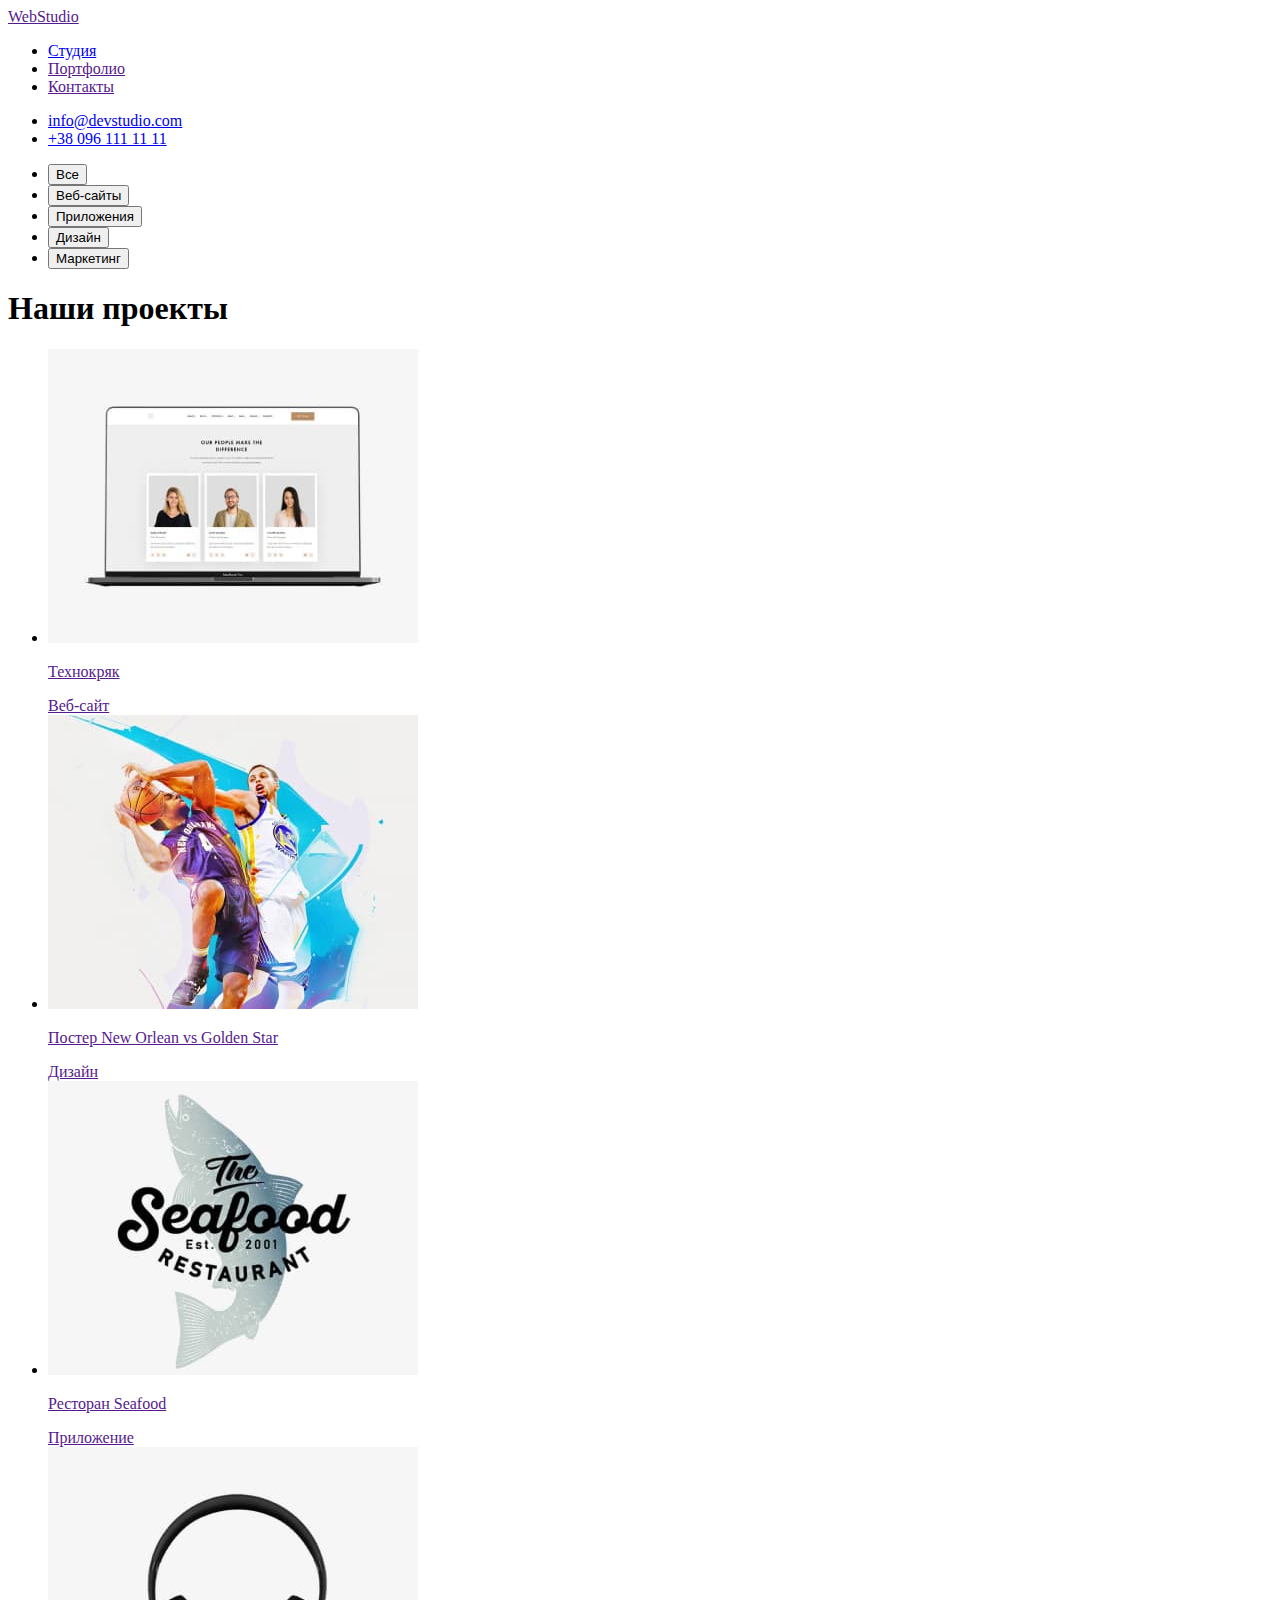
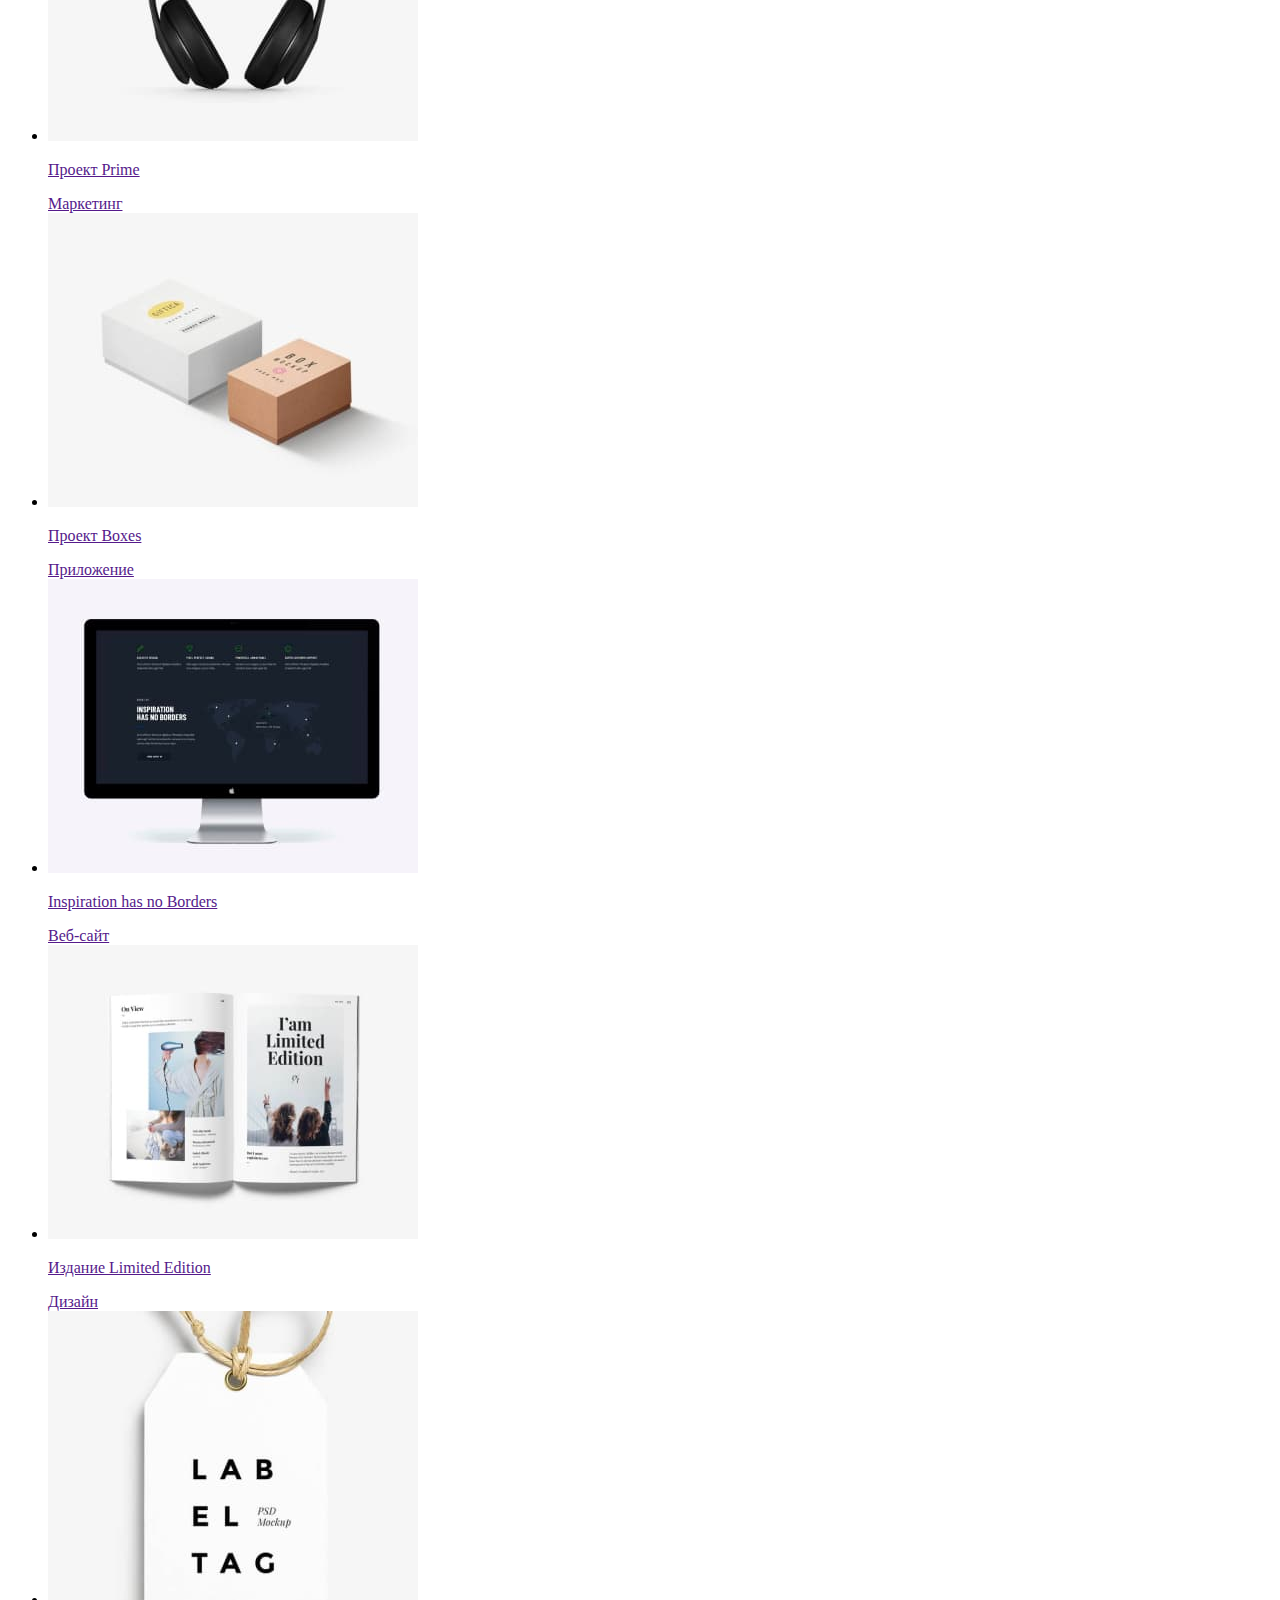
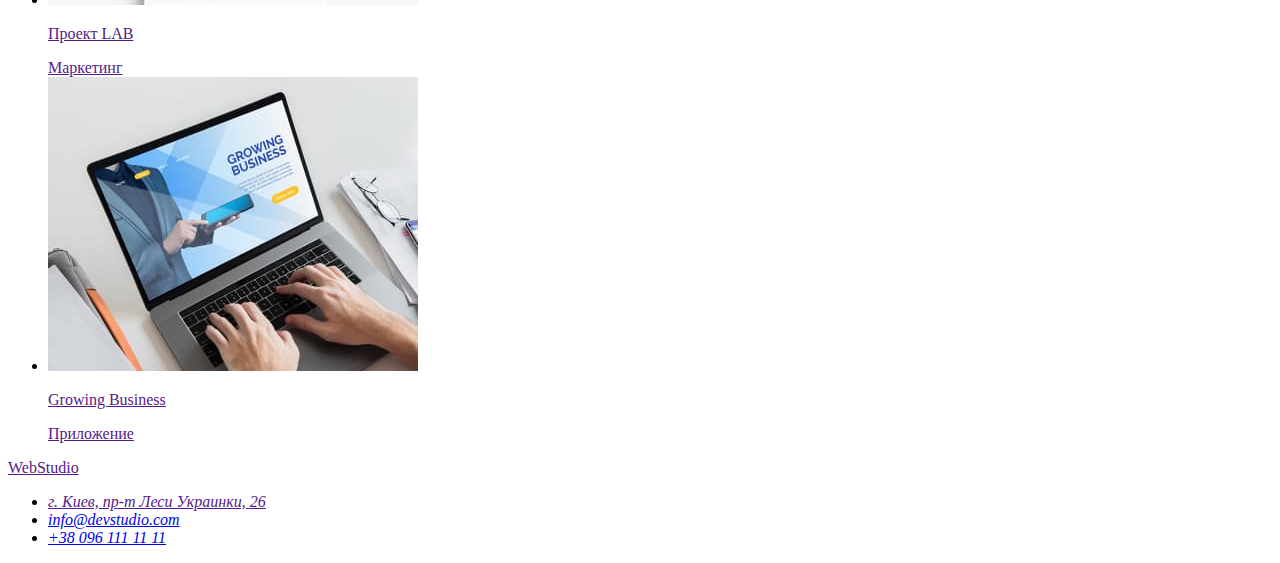
==== portfolio.html @ f6cc94d6 "1" ====
<!DOCTYPE html>
<html lang="ru">

<head>
    <meta charset="utf-8" />
    <meta name="description" content="Вебстудия" />
    <title>WebStudio</title>
</head>

<body>
    <header>
        <a href="">WebStudio</a>
        <nav>
            <ul>
                <li><a href="index.html" >Студия</a></li>
                <li><a href="">Портфолио</a></li>
                <li><a href="">Контакты</a></li>
            </ul>
        </nav>
        <ul>
            <li><a href="mailto:info@devstudio.com">info@devstudio.com</a></li>
            <li><a href="tel:+380961111111">+38 096 111 11 11</a></li>
        </ul>
    </header>
    <main>
        <div>
            <ul>
                <li><button type="button">Все</button></li>
                <li><button type="button">Веб-сайты</button></li>
                <li><button type="button">Приложения</button></li>
                <li><button type="button">Дизайн</button></li>
                <li><button type="button">Маркетинг</button></li>
            </ul>
        </div>
        <section>
            <h1>Наши проекты</h1>
            <ul>
                <li>
                    <a href=""> <img src="images/tehnocryak.jpg" alt="Технокряк веб-сайт" width="370" />
                    <p> Технокряк </p>
                    <span>Веб-сайт</span>
                    </a>
                </li>
                <li>
                    <a href=""> <img src="images/neworlean.jpg" alt="Постер New Orlean vs Golden Star" width="370" />
                    <p> Постер New Orlean vs Golden Star </p>
                    <span> Дизайн </span>
                    </a>
                </li>
                <li>
                    <a href=""> <img src="images/restoranseafood.jpg" alt="Приложение Ресторан Seafood" width="370" />
                    <p> Ресторан Seafood </p>
                    <span> Приложение </span>
                    </a>
                </li>
                <li>
                    <a href=""> <img src="images/proectprime.jpg" alt="Проект Prime" width="370" />
                    <p> Проект Prime </p>
                    <span> Маркетинг </span>
                    </a>
                </li>
                <li>
                    <a href=""> <img src="images/proectboxes.jpg" alt="Проект Boxes" width="370" />
                    <p> Проект Boxes </p>
                    <span>Приложение</span>
                    </a>
                </li>
                <li>
                    <a href=""> <img src="images/Inspirationhasnoborders.jpg" alt="Inspiration has no Borders" width="370" />
                    <p> Inspiration has no Borders </p>
                    <span> Веб-сайт </span>
                    </a>
                </li>
                <li>
                    <a href=""> <img src="images/limitededition.jpg" alt="Издание Limited Edition" width="370" />
                    <p>Издание Limited Edition</p>
                    <span> Дизайн </span>
                    </a>
                </li>
                <li>
                    <a href=""> <img src="images/proectlab.jpg" alt="Проект LAB" width="370" />
                    <p> Проект LAB </p>
                    <span> Маркетинг </span>
                    </a>
                </li>
                <li>
                    <a href=""> <img src="images/growingbusiness.jpg" alt="Приложение Growing Business" width="370" />
                    <p> Growing Business </p>
                    <span> Приложение </span>
                    </a>
                </li>
            </ul>
        </section>
    </main>
    <footer>
        <a href="">WebStudio</a>
        <address>
            <ul>
                <li> <a href="">г. Киев, пр-т Леси Украинки, 26</a> </li>
                <li><a href="mailto:info@devstudio.com">info@devstudio.com</a></li>
                <li><a href="tel:+380961111111">+38 096 111 11 11</a></li>
            </ul>
        </address>
    </footer>
</body>
</html>
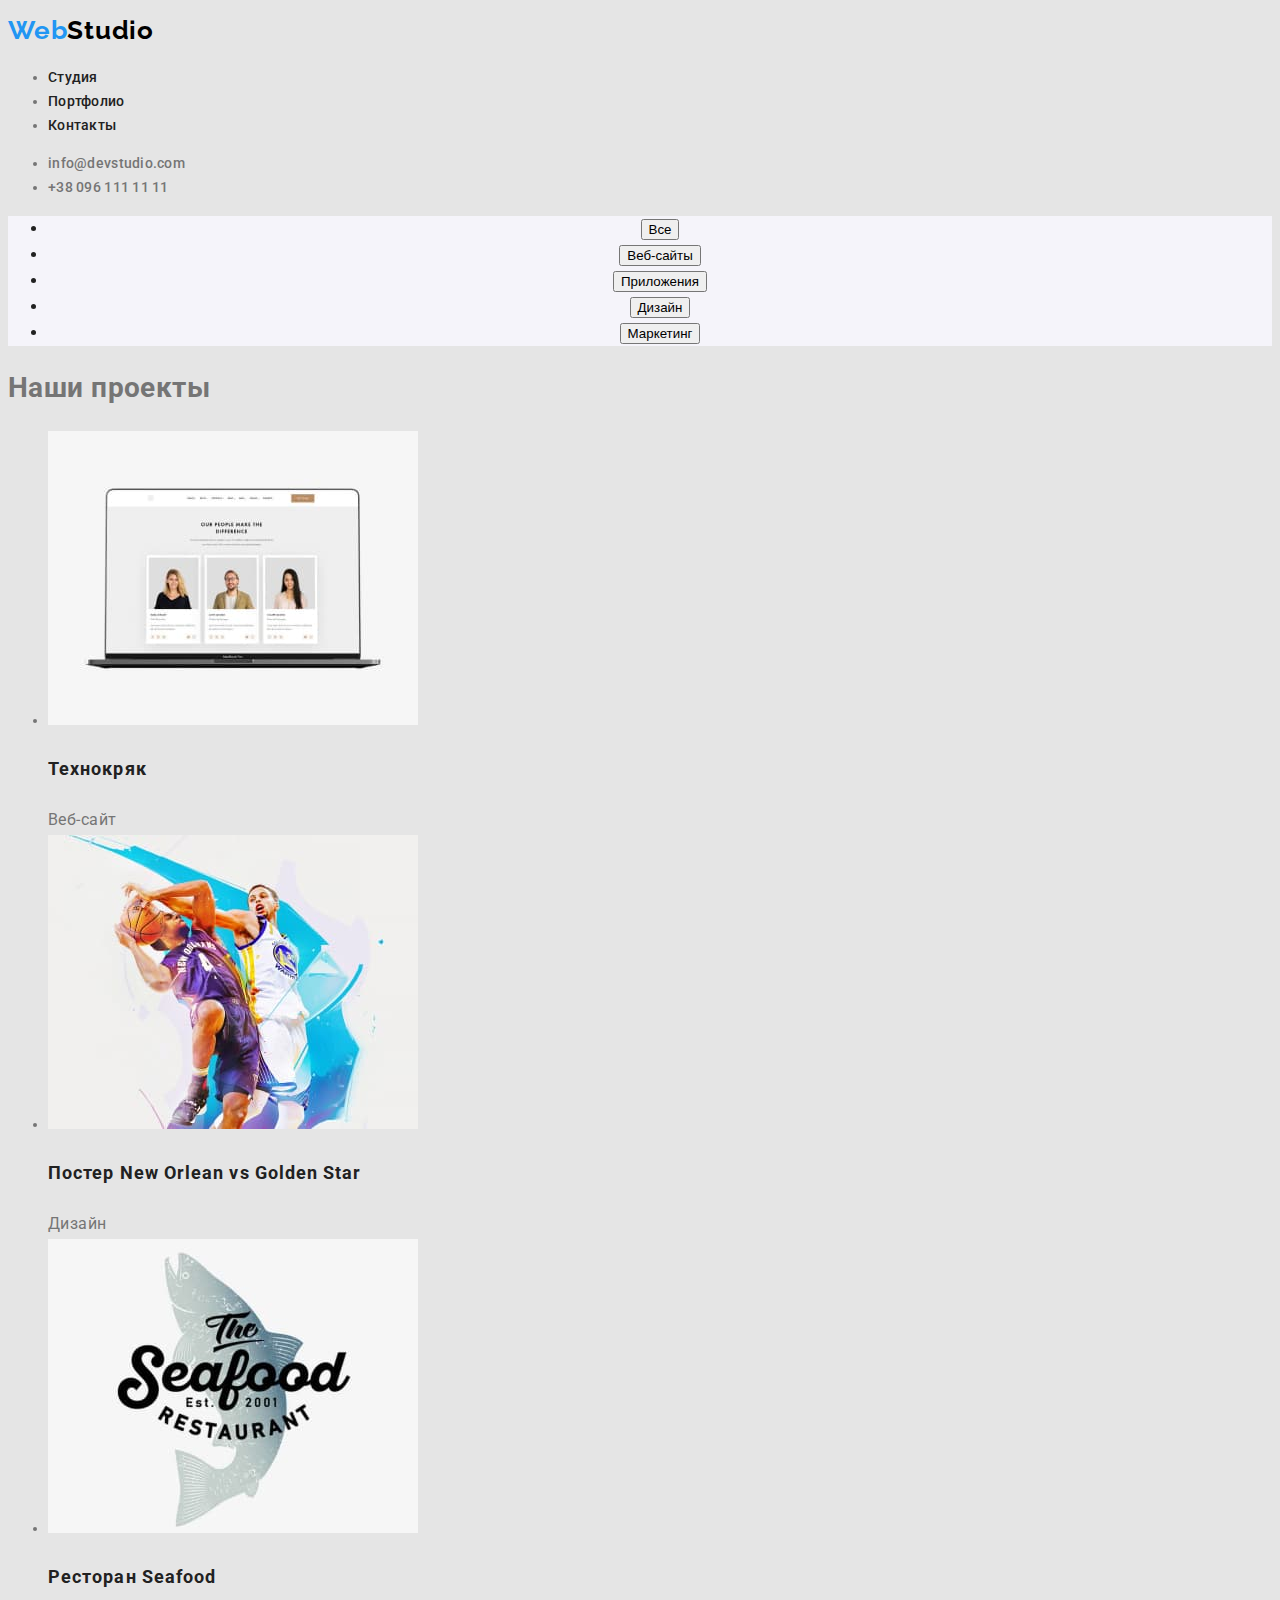
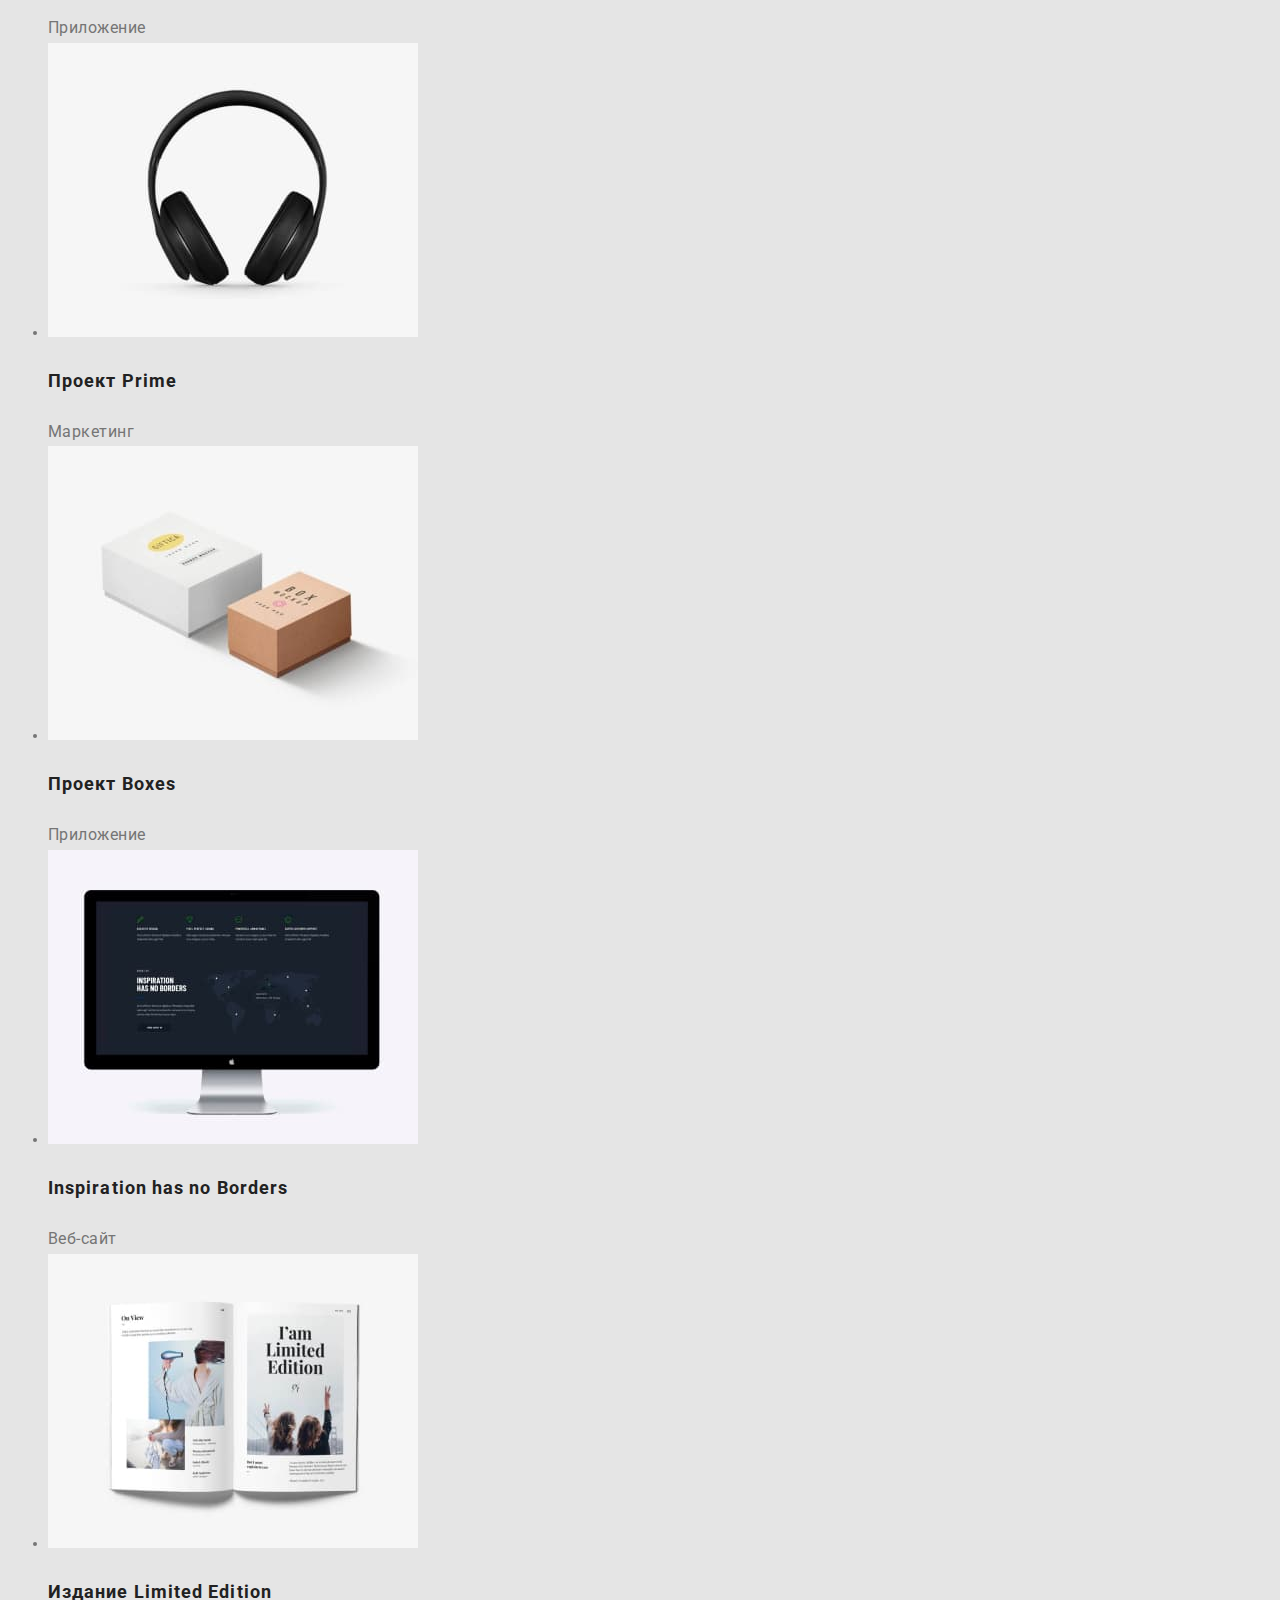
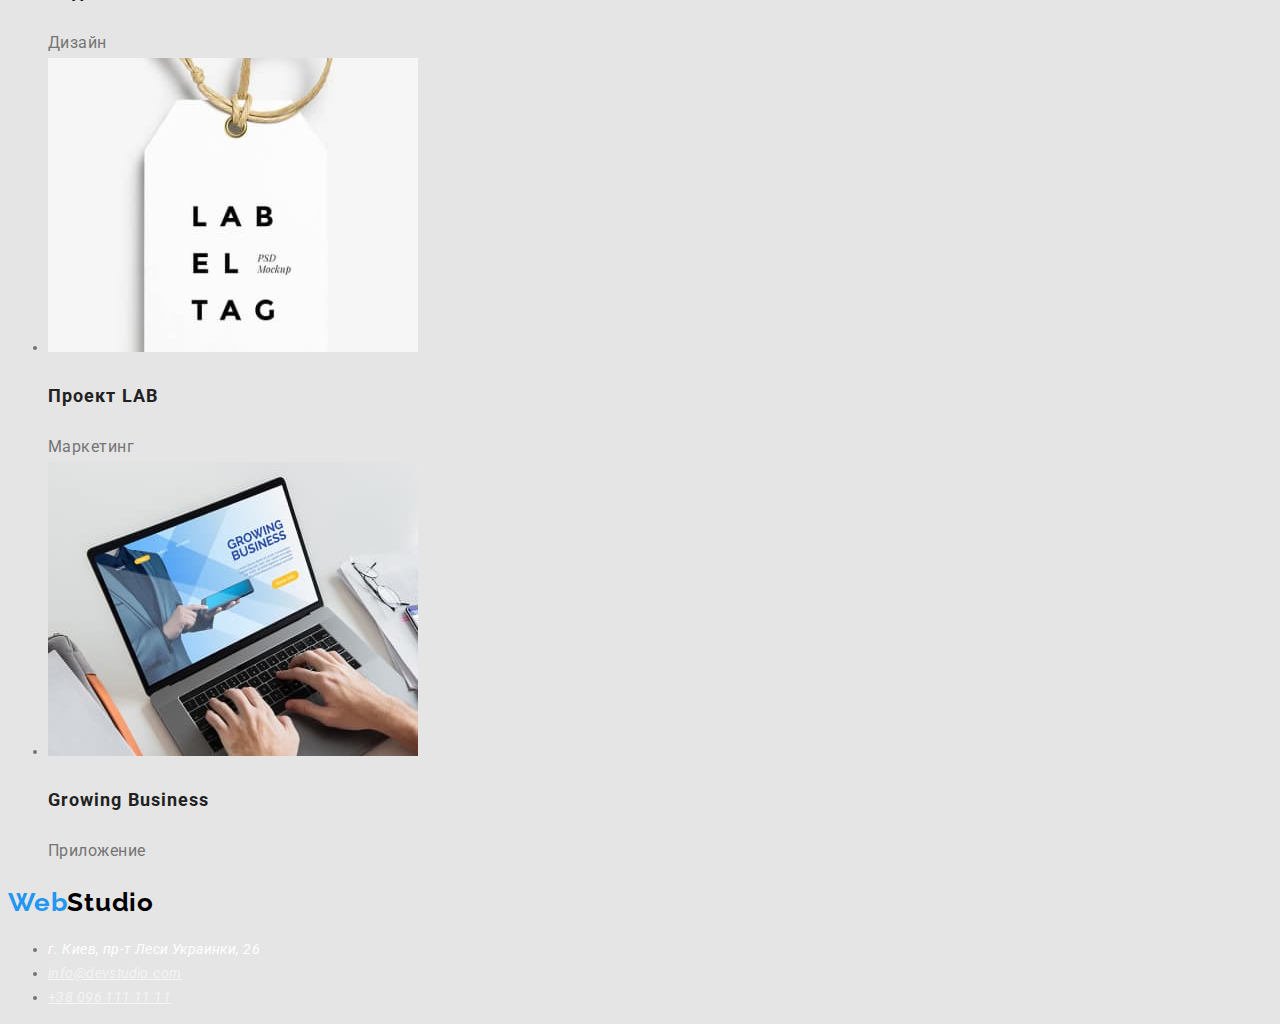
==== commit ea1cb2fd: "3" ====
--- a/portfolio.html
+++ b/portfolio.html
@@ -5,26 +5,28 @@
     <meta charset="utf-8" />
     <meta name="description" content="Вебстудия" />
     <title>WebStudio</title>
+    <link href="https://fonts.googleapis.com/css2?family=Raleway:wght@700&family=Roboto:wght@400;500;700;900&display=swap" rel="stylesheet"/>
+    <link rel="stylesheet" href="./css/styles.css" />
 </head>
 
 <body>
     <header>
-        <a href="">WebStudio</a>
+        <a href="" class="logo"> <span class="accent">Web</span>Studio</a>
         <nav>
-            <ul>
-                <li><a href="index.html" >Студия</a></li>
-                <li><a href="">Портфолио</a></li>
-                <li><a href="">Контакты</a></li>
+            <ul class="nav-list">
+                <li><a href="index.html" class="link">Студия</a></li>
+                <li><a href="" class="link">Портфолио</a></li>
+                <li><a href="" class="link">Контакты</a></li>
             </ul>
         </nav>
-        <ul>
-            <li><a href="mailto:info@devstudio.com">info@devstudio.com</a></li>
-            <li><a href="tel:+380961111111">+38 096 111 11 11</a></li>
+        <ul class="contact-us">
+            <li><a href="mailto:info@devstudio.com" class="contact">info@devstudio.com</a></li>
+            <li><a href="tel:+380961111111" class="contact">+38 096 111 11 11</a></li>
         </ul>
     </header>
     <main>
         <div>
-            <ul>
+            <ul class="button-secondary">
                 <li><button type="button">Все</button></li>
                 <li><button type="button">Веб-сайты</button></li>
                 <li><button type="button">Приложения</button></li>
@@ -34,71 +36,71 @@
         </div>
         <section>
             <h1>Наши проекты</h1>
-            <ul>
+            <ul class="projects">
                 <li>
-                    <a href=""> <img src="images/tehnocryak.jpg" alt="Технокряк веб-сайт" width="370" />
-                    <p> Технокряк </p>
-                    <span>Веб-сайт</span>
+                    <a href="" class="project"> <img src="images/tehnocryak.jpg" alt="Технокряк веб-сайт" width="370" />
+                    <p class="project-name"> Технокряк </p>
+                    <span class="project-type">Веб-сайт</span>
                     </a>
                 </li>
                 <li>
-                    <a href=""> <img src="images/neworlean.jpg" alt="Постер New Orlean vs Golden Star" width="370" />
-                    <p> Постер New Orlean vs Golden Star </p>
-                    <span> Дизайн </span>
+                    <a href="" class="project"> <img src="images/neworlean.jpg" alt="Постер New Orlean vs Golden Star" width="370" />
+                    <p class="project-name"> Постер New Orlean vs Golden Star </p>
+                    <span class="project-type"> Дизайн </span>
                     </a>
                 </li>
                 <li>
-                    <a href=""> <img src="images/restoranseafood.jpg" alt="Приложение Ресторан Seafood" width="370" />
-                    <p> Ресторан Seafood </p>
-                    <span> Приложение </span>
+                    <a href="" class="project"> <img src="images/restoranseafood.jpg" alt="Приложение Ресторан Seafood" width="370" />
+                    <p class="project-name"> Ресторан Seafood </p>
+                    <span class="project-type"> Приложение </span>
                     </a>
                 </li>
                 <li>
-                    <a href=""> <img src="images/proectprime.jpg" alt="Проект Prime" width="370" />
-                    <p> Проект Prime </p>
-                    <span> Маркетинг </span>
+                    <a href="" class="project"> <img src="images/proectprime.jpg" alt="Проект Prime" width="370" />
+                    <p class="project-name"> Проект Prime </p>
+                    <span class="project-type"> Маркетинг </span>
                     </a>
                 </li>
                 <li>
-                    <a href=""> <img src="images/proectboxes.jpg" alt="Проект Boxes" width="370" />
-                    <p> Проект Boxes </p>
-                    <span>Приложение</span>
+                    <a href="" class="project"> <img src="images/proectboxes.jpg" alt="Проект Boxes" width="370" />
+                    <p class="project-name"> Проект Boxes </p>
+                    <span class="project-type">Приложение</span>
                     </a>
                 </li>
                 <li>
-                    <a href=""> <img src="images/Inspirationhasnoborders.jpg" alt="Inspiration has no Borders" width="370" />
-                    <p> Inspiration has no Borders </p>
-                    <span> Веб-сайт </span>
+                    <a href="" class="project"> <img src="images/Inspirationhasnoborders.jpg" alt="Inspiration has no Borders" width="370" />
+                    <p class="project-name"> Inspiration has no Borders </p>
+                    <span class="project-type"> Веб-сайт </span>
                     </a>
                 </li>
                 <li>
-                    <a href=""> <img src="images/limitededition.jpg" alt="Издание Limited Edition" width="370" />
-                    <p>Издание Limited Edition</p>
-                    <span> Дизайн </span>
+                    <a href="" class="project"> <img src="images/limitededition.jpg" alt="Издание Limited Edition" width="370" />
+                    <p class="project-name">Издание Limited Edition</p>
+                    <span class="project-type"> Дизайн </span>
                     </a>
                 </li>
                 <li>
-                    <a href=""> <img src="images/proectlab.jpg" alt="Проект LAB" width="370" />
-                    <p> Проект LAB </p>
-                    <span> Маркетинг </span>
+                    <a href="" class="project"> <img src="images/proectlab.jpg" alt="Проект LAB" width="370" />
+                    <p class="project-name"> Проект LAB </p>
+                    <span class="project-type"> Маркетинг </span>
                     </a>
                 </li>
                 <li>
-                    <a href=""> <img src="images/growingbusiness.jpg" alt="Приложение Growing Business" width="370" />
-                    <p> Growing Business </p>
-                    <span> Приложение </span>
+                    <a href="" class="project"> <img src="images/growingbusiness.jpg" alt="Приложение Growing Business" width="370" />
+                    <p class="project-name"> Growing Business </p>
+                    <span class="project-type"> Приложение </span>
                     </a>
                 </li>
             </ul>
         </section>
     </main>
     <footer>
-        <a href="">WebStudio</a>
+        <a href="" class="logo"> <span class="accent">Web</span>Studio</a>
         <address>
-            <ul>
-                <li> <a href="">г. Киев, пр-т Леси Украинки, 26</a> </li>
-                <li><a href="mailto:info@devstudio.com">info@devstudio.com</a></li>
-                <li><a href="tel:+380961111111">+38 096 111 11 11</a></li>
+            <ul class="contact-list">
+                <li> <a href="" class="address">г. Киев, пр-т Леси Украинки, 26</a> </li>
+                <li><a href="mailto:info@devstudio.com" class="mail">info@devstudio.com</a></li>
+                <li><a href="tel:+380961111111" class="telephone">+38 096 111 11 11</a></li>
             </ul>
         </address>
     </footer>
--- a/css/styles.css
+++ b/css/styles.css
@@ -0,0 +1,234 @@
+:root {
+  --primary-text-color: #757575;
+  --title-text-color: #212121;
+  --accent-color: #2196f3;
+  --primary-white-color: #e5e5e5;
+}
+
+body {
+  background-color: var(--primary-white-color);
+  color: var(--primary-text-color);
+
+  font-family: Roboto, Raleway, sans-serif;
+  letter-spacing: 0.03em;
+  font-size: 14px;
+  line-height: 1.71;
+}
+
+/* Logo */
+.logo {
+  color: #000000;
+
+  font-family: Raleway, sans-serif;
+  font-weight: 700;
+  font-size: 26px;
+  line-height: 1, 19;
+  letter-spacing: 0.03em;
+  text-decoration: none;
+}
+
+.accent {
+  color: #2196f3;
+
+  font-family: Raleway, sans-serif;
+  font-weight: 700;
+  font-size: 26px;
+  line-height: 1, 19;
+  letter-spacing: 0.03em;
+  text-decoration: none;
+}
+
+.logo:hover,
+.logo:focus {
+  color: var(--accent-color);
+}
+
+/* nav-list */
+
+.nav-list .link {
+  color: var(--title-text-color);
+
+  font-weight: 500;
+  font-size: 14px;
+  line-height: 1.15;
+  letter-spacing: 0.02em;
+  text-decoration: none;
+}
+
+.nav-list .link:hover,
+.nav-list .link:focus {
+  color: var(--accent-color);
+}
+
+/* contact-us */
+
+.contact-us .contact {
+  color: var(--primary-text-color);
+
+  font-weight: 500;
+  font-size: 14px;
+  line-height: 1.15;
+  letter-spacing: 0.02em;
+  text-decoration: none;
+}
+
+.contact-us .contact:hover,
+.contact-us .contact:focus {
+  color: var(--accent-color);
+}
+
+/* hero */
+
+.hero-title {
+  color: #ffffff;
+
+  font-weight: 900;
+  font-size: 44px;
+  line-height: 1.36;
+  text-align: center;
+  letter-spacing: 0.06em;
+  text-transform: uppercase;
+}
+
+/* button */
+
+.button-primary {
+  color: #ffffff;
+  background-color: #2196f3;
+
+  font-weight: 700;
+  font-size: 16px;
+  line-height: 1.87;
+  align-items: center;
+  text-align: center;
+  letter-spacing: 0.06em;
+}
+
+.button-secondary {
+  color: var(--title-text-color);
+  background-color: #F5F4FA;
+
+  font-weight: 500;
+  font-size: 16px;
+  line-height: 1.62;
+  text-align: center;
+  letter-spacing: 0.03em;
+}
+
+/* Section-qualities */
+
+.title {
+  color: var(--title-text-color);
+
+  font-weight: bold;
+  font-size: 14px;
+  line-height: 1.14;
+  letter-spacing: 0.03em;
+}
+
+.description {
+  color: var(--primary-text-color);
+
+  font-size: 14px;
+  line-height: 1.7;
+  letter-spacing: 0.03em;
+}
+
+/* section-works */
+
+.section-title {
+  color: var(--title-text-color);
+
+  font-weight: 700;
+  font-size: 36px;
+  line-height: 1.17;
+  text-align: center;
+  letter-spacing: 0.03em;
+}
+
+/* team-list */
+
+.name {
+  color: var(--title-text-color);
+
+  font-weight: 500;
+  font-size: 16px;
+  line-height: 1.19;
+  text-align: center;
+  letter-spacing: 0.03em;
+}
+
+.description {
+  color: var(--primary-text-color);
+
+  font-size: 16px;
+  line-height: 1.19;
+  text-align: center;
+  letter-spacing: 0.03em;
+}
+
+/* projects */
+
+.project {
+  text-decoration: none;
+}
+
+.project-name {
+  color: var(--title-text-color);
+
+  font-weight: 700;
+  font-size: 18px;
+  line-height: 2;
+  letter-spacing: 0.06em;
+}
+
+.project-name:hover,
+.project-name:focus {
+  color: var(--accent-color);
+}
+
+.project-type {
+  color: var(--primary-text-color);
+
+  font-size: 16px;
+  line-height: 1.87;
+  letter-spacing: 0.03em;
+  text-decoration: none;
+}
+
+.project-type:hover,
+.project-type:focus {
+  color: var(--accent-color);
+}
+
+
+.contact-list .address {
+  color: rgba(255, 255, 255, 1);
+
+  font-size: 14px;
+  line-height: 1.71;
+  letter-spacing: 0.03em;
+  text-decoration: none;
+}
+
+.contact-list .address:hover,
+.contact-list .address:focus {
+  color: var(--accent-color);
+}
+
+.contact-list .mail,
+.contact-list .telephone {
+  color: rgba(255, 255, 255, 0.6);
+;
+
+  font-size: 14px;
+  line-height: 1.71;
+  letter-spacing: 0.03em;
+}
+
+.contact-list .mail:hover,
+.contact-list .mail:focus,
+.contact-list .telephone:hover,
+.contact-list .telephone:focus {
+  color: var(--accent-color);
+}
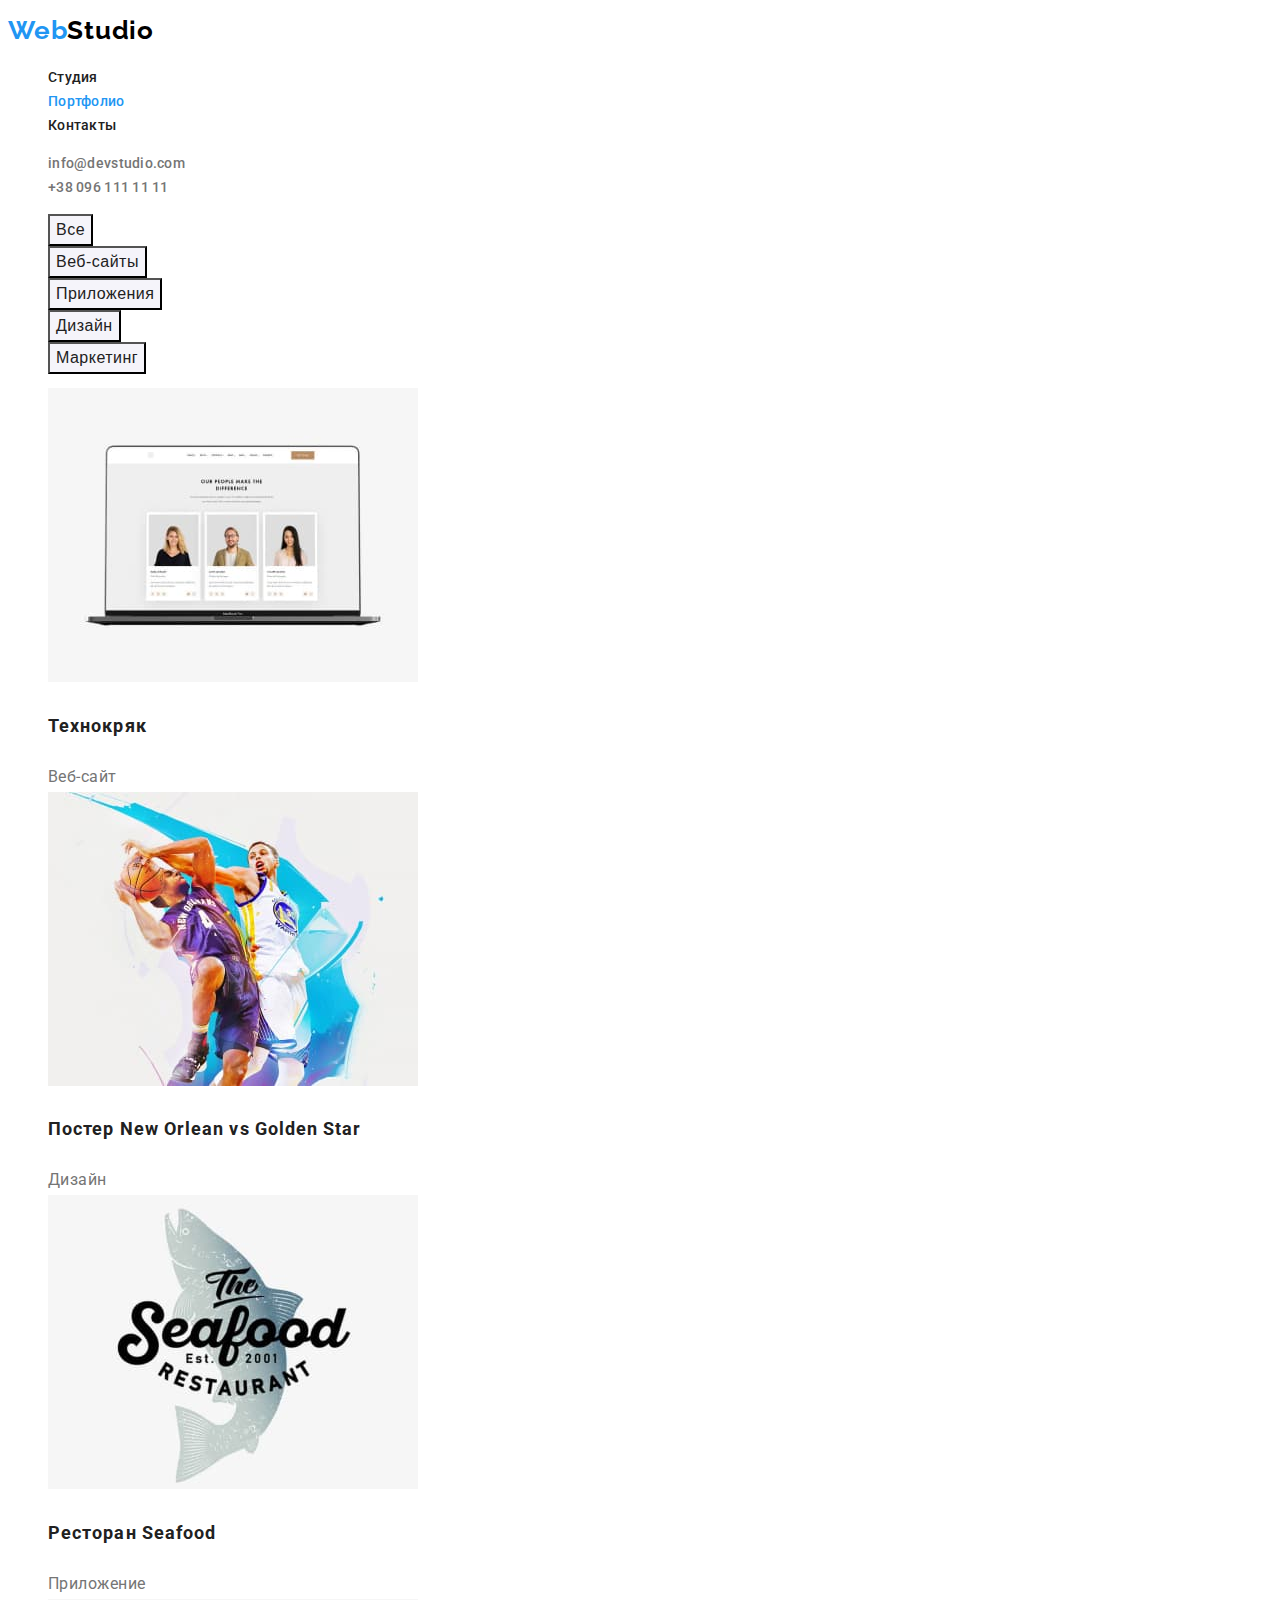
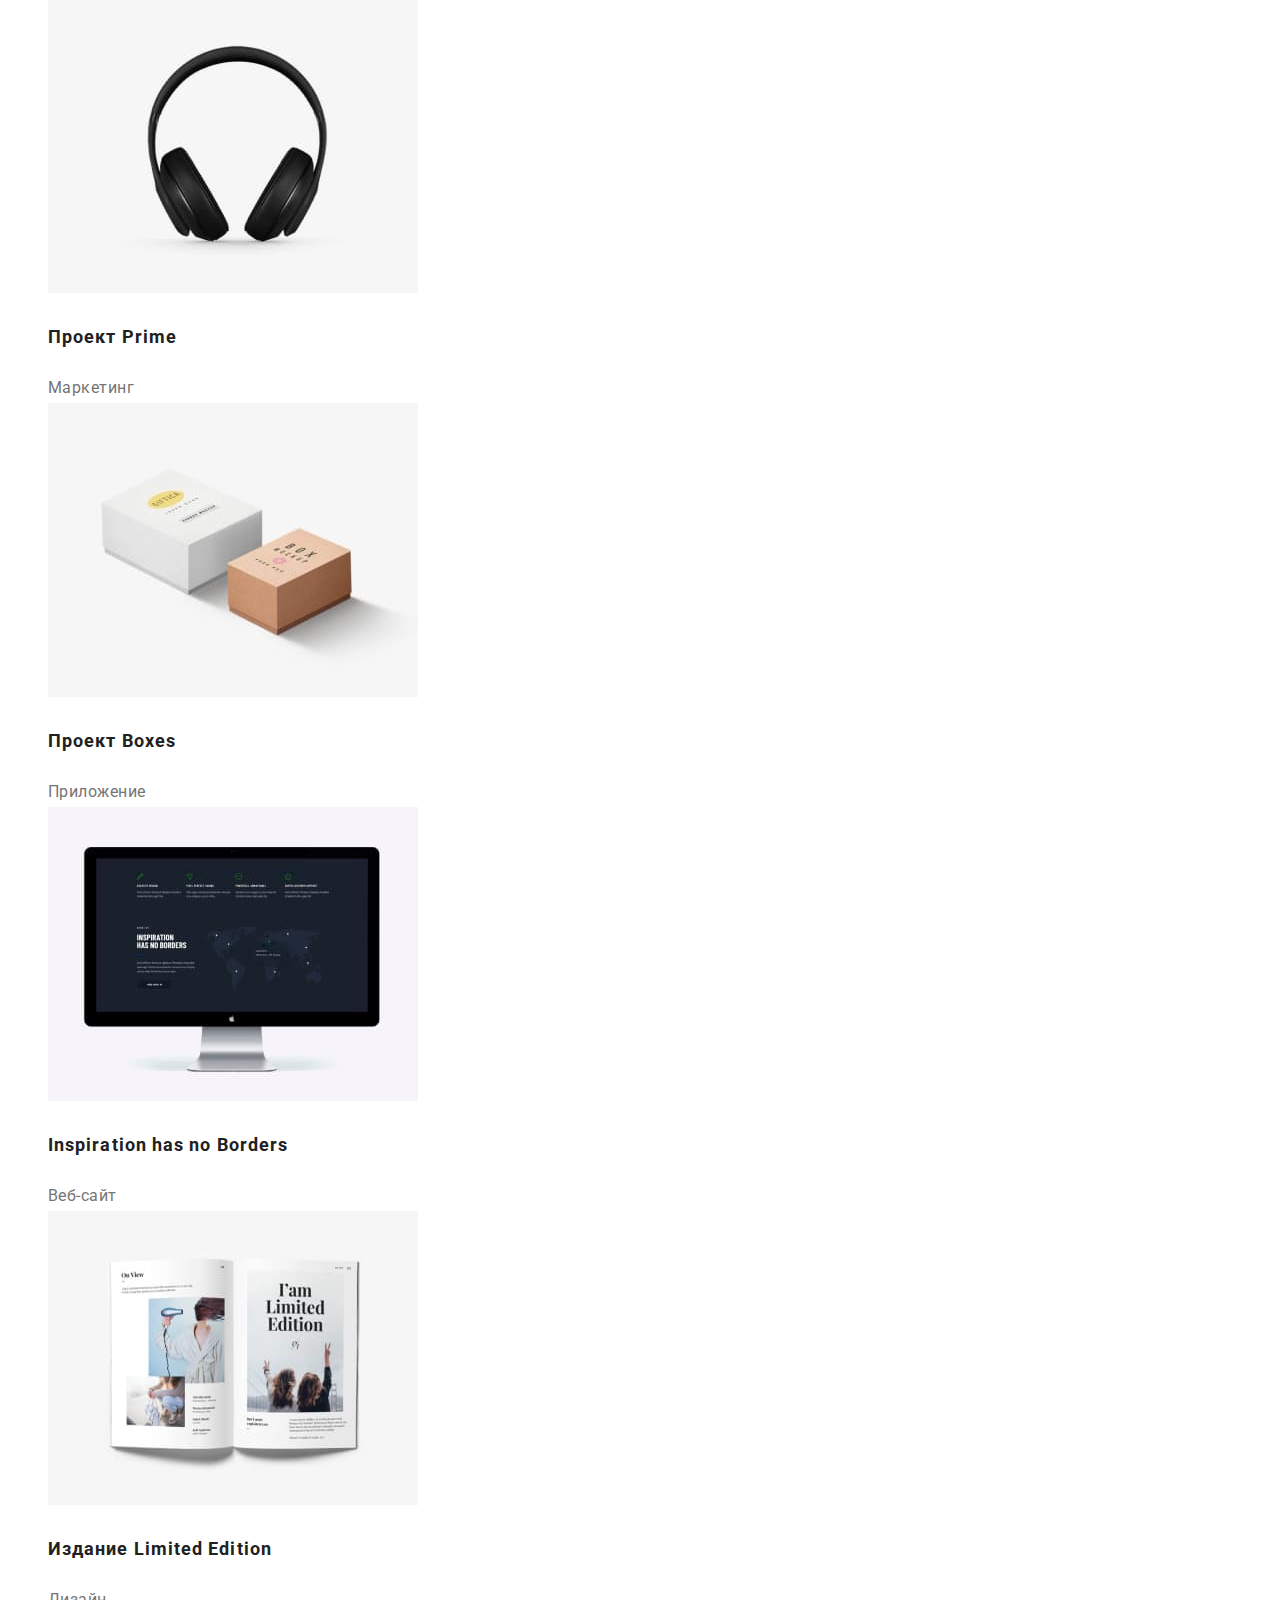
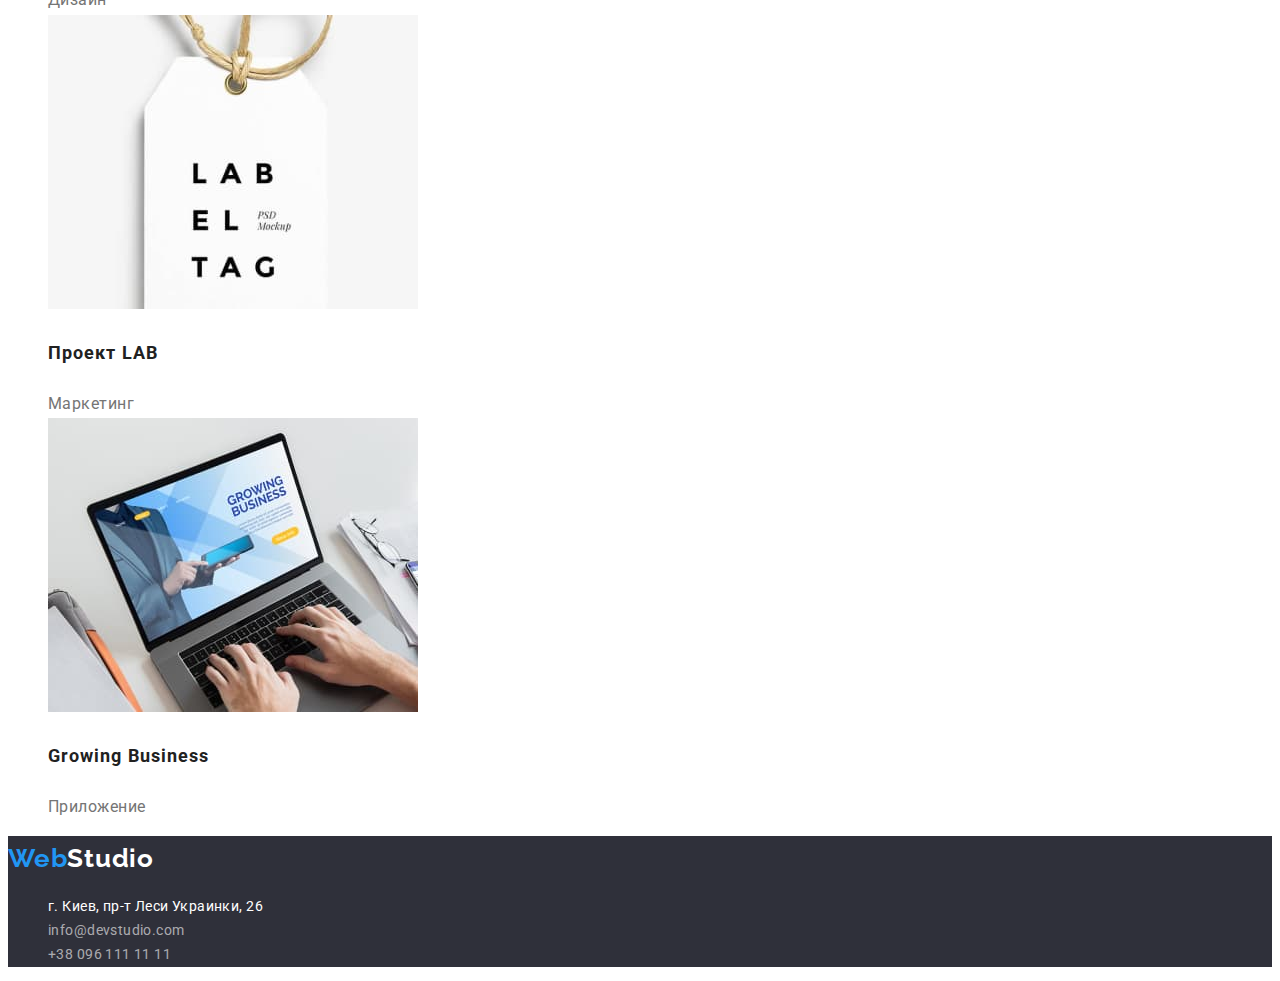
==== commit 218461a1: "исправленная" ====
--- a/portfolio.html
+++ b/portfolio.html
@@ -11,31 +11,29 @@
 
 <body>
     <header>
-        <a href="" class="logo"> <span class="accent">Web</span>Studio</a>
+        <a href="" class="primary-logo"> <span class="accent">Web</span>Studio</a>
         <nav>
             <ul class="nav-list">
-                <li><a href="index.html" class="link">Студия</a></li>
-                <li><a href="" class="link">Портфолио</a></li>
-                <li><a href="" class="link">Контакты</a></li>
+                <li><a href="index.html" class="nav-link">Студия</a></li>
+                <li><a href="portfolio.html" class="nav-link current">Портфолио</a></li>
+                <li><a href="" class="nav-link">Контакты</a></li>
             </ul>
         </nav>
         <ul class="contact-us">
-            <li><a href="mailto:info@devstudio.com" class="contact">info@devstudio.com</a></li>
-            <li><a href="tel:+380961111111" class="contact">+38 096 111 11 11</a></li>
+            <li><a href="mailto:info@devstudio.com" class="contact-link">info@devstudio.com</a></li>
+            <li><a href="tel:+380961111111" class="contact-link">+38 096 111 11 11</a></li>
         </ul>
     </header>
     <main>
-        <div>
-            <ul class="button-secondary">
-                <li><button type="button">Все</button></li>
-                <li><button type="button">Веб-сайты</button></li>
-                <li><button type="button">Приложения</button></li>
-                <li><button type="button">Дизайн</button></li>
-                <li><button type="button">Маркетинг</button></li>
+        <section>
+            <h1 class="title-none">Наши проекты</h1>
+            <ul>
+                <li><button type="button" class="secondary-button">Все</button></li>
+                <li><button type="button" class="secondary-button">Веб-сайты</button></li>
+                <li><button type="button" class="secondary-button">Приложения</button></li>
+                <li><button type="button" class="secondary-button">Дизайн</button></li>
+                <li><button type="button" class="secondary-button">Маркетинг</button></li>
             </ul>
-        </div>
-        <section>
-            <h1>Наши проекты</h1>
             <ul class="projects">
                 <li>
                     <a href="" class="project"> <img src="images/tehnocryak.jpg" alt="Технокряк веб-сайт" width="370" />
@@ -95,14 +93,16 @@
         </section>
     </main>
     <footer>
-        <a href="" class="logo"> <span class="accent">Web</span>Studio</a>
-        <address>
-            <ul class="contact-list">
-                <li> <a href="" class="address">г. Киев, пр-т Леси Украинки, 26</a> </li>
-                <li><a href="mailto:info@devstudio.com" class="mail">info@devstudio.com</a></li>
-                <li><a href="tel:+380961111111" class="telephone">+38 096 111 11 11</a></li>
-            </ul>
-        </address>
+        <div class="footer">
+            <a href="" class="secondary-logo"> <span class="accent">Web</span>Studio</a>
+            <address>
+                <ul class="contact-list">
+                    <li> <a href="" class="address">г. Киев, пр-т Леси Украинки, 26</a> </li>
+                    <li><a href="mailto:info@devstudio.com" class="secondary-contact-link">info@devstudio.com</a></li>
+                    <li><a href="tel:+380961111111" class="secondary-contact-link">+38 096 111 11 11</a></li>
+                </ul>
+            </address>
+        </div>
     </footer>
 </body>
 </html>--- a/css/styles.css
+++ b/css/styles.css
@@ -1,23 +1,30 @@
 :root {
   --primary-text-color: #757575;
-  --title-text-color: #212121;
+  --secondary-text-color: rgba(255, 255, 255, 0.6);
+  --third-text-color: rgba(255, 255, 255, 1);
+  --primary-title-text-color: #212121;
+  --secondary-title-text-color: #000000;
+  --third-title-text-color: #ffffff;
   --accent-color: #2196f3;
-  --primary-white-color: #e5e5e5;
+  --primary-background-color: rgba(255, 255, 255, 1);
+  --secondary-background-color: rgba(47, 48, 58, 1);
+  --third-background-color: rgba(245, 244, 250, 1);
+  --fourth-background-color: #2196f3;
 }
 
 body {
-  background-color: var(--primary-white-color);
-  color: var(--primary-text-color);
-
-  font-family: Roboto, Raleway, sans-serif;
+  background-color: var(--primary-background-color);
+  color: var(--primary-text-color);
+
+  font-family: Roboto, Arial, sans-serif;
   letter-spacing: 0.03em;
   font-size: 14px;
   line-height: 1.71;
 }
 
 /* Logo */
-.logo {
-  color: #000000;
+.primary-logo {
+  color: var(--secondary-title-text-color);
 
   font-family: Raleway, sans-serif;
   font-weight: 700;
@@ -27,9 +34,8 @@
   text-decoration: none;
 }
 
-.accent {
-  color: #2196f3;
-
+.secondary-logo {
+  color: var(--third-title-text-color);
   font-family: Raleway, sans-serif;
   font-weight: 700;
   font-size: 26px;
@@ -38,6 +44,17 @@
   text-decoration: none;
 }
 
+  .accent {
+  color: var(--accent-color);
+
+  font-family: Raleway, sans-serif;
+  font-weight: 700;
+  font-size: 26px;
+  line-height: 1, 19;
+  letter-spacing: 0.03em;
+  text-decoration: none;
+}
+
 .logo:hover,
 .logo:focus {
   color: var(--accent-color);
@@ -45,8 +62,8 @@
 
 /* nav-list */
 
-.nav-list .link {
-  color: var(--title-text-color);
+.nav-link {
+  color: var(--primary-title-text-color);
 
   font-weight: 500;
   font-size: 14px;
@@ -55,14 +72,21 @@
   text-decoration: none;
 }
 
-.nav-list .link:hover,
-.nav-list .link:focus {
-  color: var(--accent-color);
-}
+.nav-link:hover,
+.nav-link:focus {
+  color: var(--accent-color);
+}
+  .current {
+  color: var(--accent-color);
+}
+
+li {
+  list-style-type: none;
+  }
 
 /* contact-us */
 
-.contact-us .contact {
+.contact-us .contact-link {
   color: var(--primary-text-color);
 
   font-weight: 500;
@@ -72,15 +96,19 @@
   text-decoration: none;
 }
 
-.contact-us .contact:hover,
-.contact-us .contact:focus {
+.contact-us .contact-link:hover,
+.contact-us .contact-link:focus {
   color: var(--accent-color);
 }
 
 /* hero */
 
+.section-hero {
+  background-color: var(--secondary-background-color);
+}
+
 .hero-title {
-  color: #ffffff;
+  color: var(--third-title-text-color);
 
   font-weight: 900;
   font-size: 44px;
@@ -92,9 +120,9 @@
 
 /* button */
 
-.button-primary {
-  color: #ffffff;
-  background-color: #2196f3;
+.primary-button {
+  color: var(--third-title-text-color);
+  background-color: var(--fourth-background-color);
 
   font-weight: 700;
   font-size: 16px;
@@ -104,9 +132,9 @@
   letter-spacing: 0.06em;
 }
 
-.button-secondary {
-  color: var(--title-text-color);
-  background-color: #F5F4FA;
+.secondary-button {
+  color: var(--primary-title-text-color);
+  background-color: var(--third-background-color);
 
   font-weight: 500;
   font-size: 16px;
@@ -118,7 +146,7 @@
 /* Section-qualities */
 
 .title {
-  color: var(--title-text-color);
+  color: var(--primary-title-text-color);
 
   font-weight: bold;
   font-size: 14px;
@@ -136,8 +164,18 @@
 
 /* section-works */
 
+.title-none {
+  display: none;
+}
+
+/* team */
+
+.section-team {
+  background-color: var(--third-background-color);
+}
+
 .section-title {
-  color: var(--title-text-color);
+  color: var(--primary-title-text-color);
 
   font-weight: 700;
   font-size: 36px;
@@ -146,27 +184,25 @@
   letter-spacing: 0.03em;
 }
 
-/* team-list */
-
 .name {
-  color: var(--title-text-color);
-
-  font-weight: 500;
+  color: var(--primary-title-text-color);
+
+  font-weight: 500;
+  font-size: 36px;
+  line-height: 1.17;
+  text-align: center;
+  letter-spacing: 0.03em;
+}
+
+.description {
+  color: var(--primary-text-color);
+
   font-size: 16px;
   line-height: 1.19;
   text-align: center;
   letter-spacing: 0.03em;
 }
 
-.description {
-  color: var(--primary-text-color);
-
-  font-size: 16px;
-  line-height: 1.19;
-  text-align: center;
-  letter-spacing: 0.03em;
-}
-
 /* projects */
 
 .project {
@@ -174,7 +210,7 @@
 }
 
 .project-name {
-  color: var(--title-text-color);
+  color: var(--primary-title-text-color);
 
   font-weight: 700;
   font-size: 18px;
@@ -201,10 +237,16 @@
   color: var(--accent-color);
 }
 
+/* footer */
+
+.footer {
+  background-color: var(--secondary-background-color);
+}
 
 .contact-list .address {
-  color: rgba(255, 255, 255, 1);
-
+  color: var(--third-text-color);
+
+  font-style: normal;
   font-size: 14px;
   line-height: 1.71;
   letter-spacing: 0.03em;
@@ -216,19 +258,17 @@
   color: var(--accent-color);
 }
 
-.contact-list .mail,
-.contact-list .telephone {
-  color: rgba(255, 255, 255, 0.6);
-;
-
+.secondary-contact-link {
+  color: var(--secondary-text-color);
+
+  font-style: normal;
   font-size: 14px;
   line-height: 1.71;
   letter-spacing: 0.03em;
-}
-
-.contact-list .mail:hover,
-.contact-list .mail:focus,
-.contact-list .telephone:hover,
-.contact-list .telephone:focus {
-  color: var(--accent-color);
-}
+  text-decoration: none;
+}
+
+.secondary-contact-link:hover,
+.secondary-contact-link:focus {
+  color: var(--accent-color);
+}
